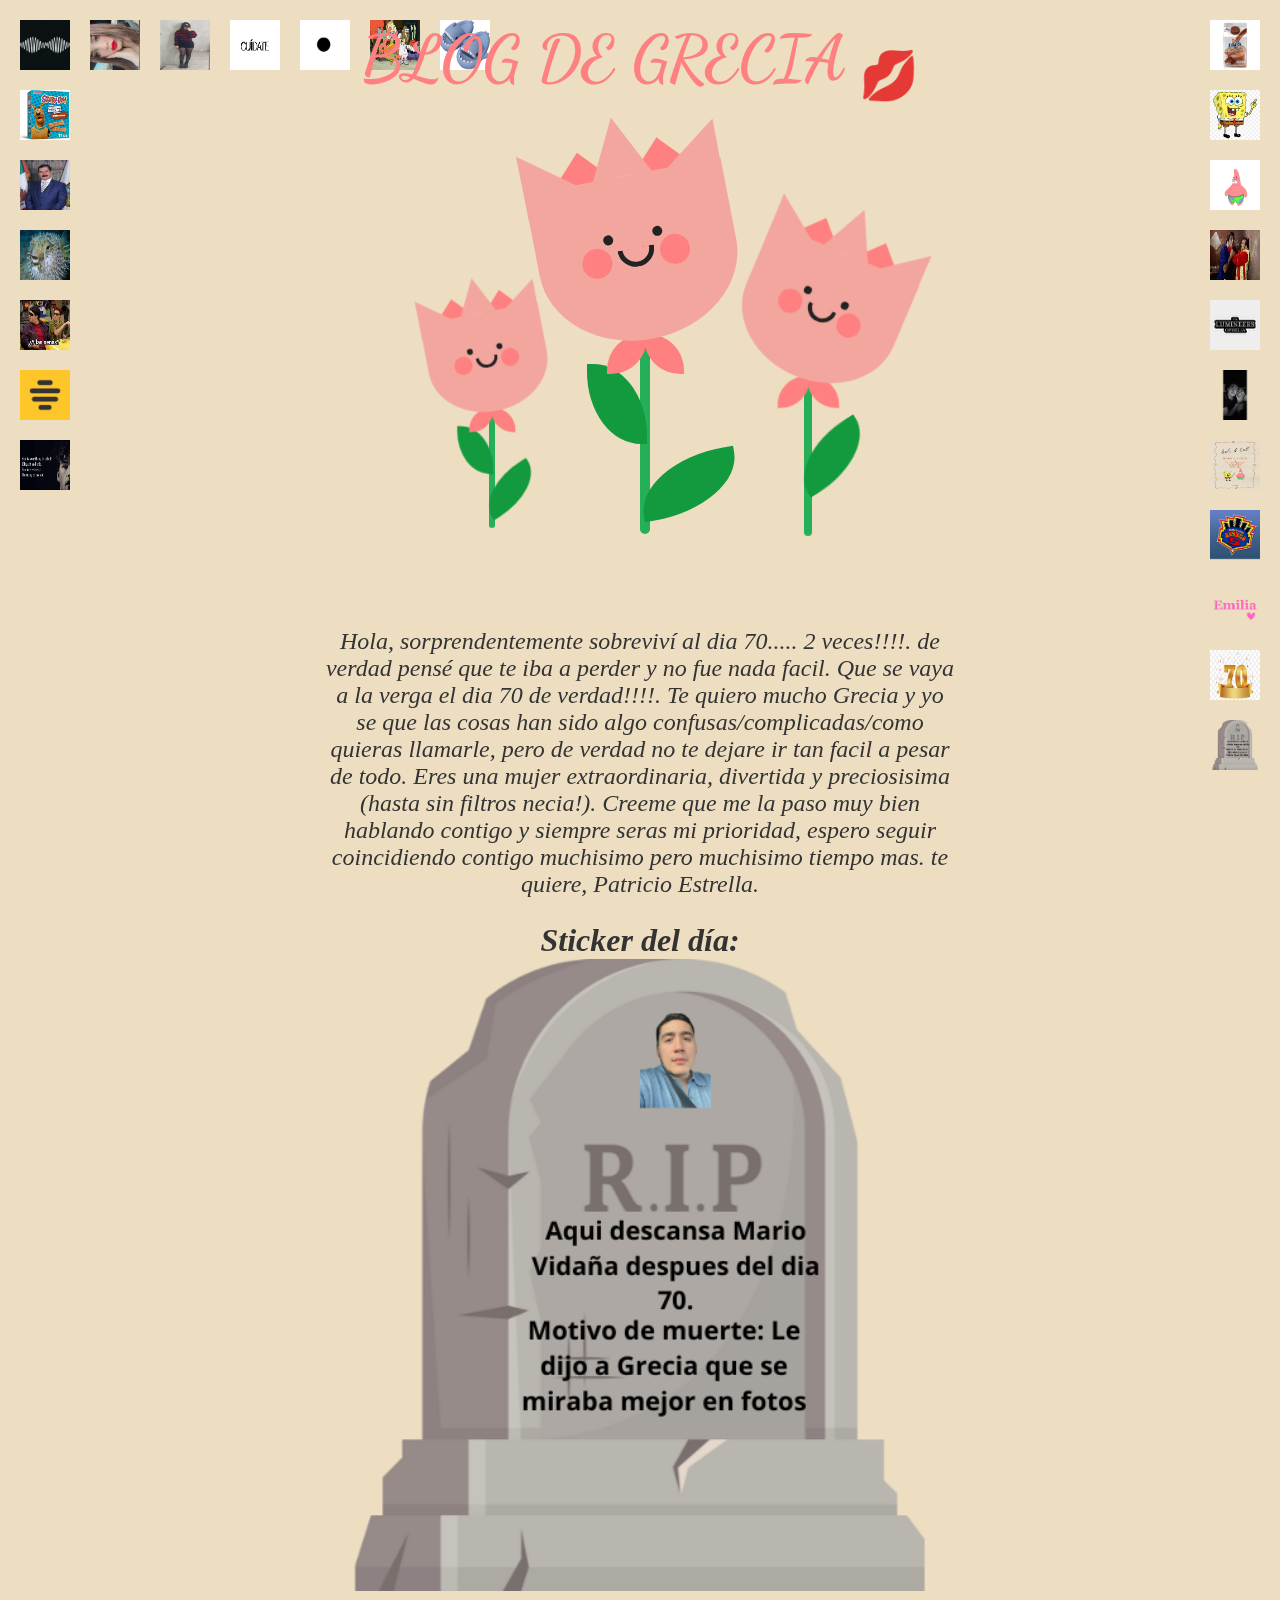
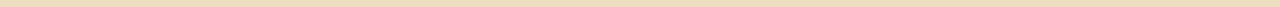
==== index.html @ d04e794a "cambios" ====
<!DOCTYPE html>
<html lang="es">
  <head>
    <meta charset="UTF-8" />
    <meta name="viewport" content="width=device-width, initial-scale=1.0" />
    <title>Tulipanes para ti</title>
    <link rel="stylesheet" href="tulips.css" />
    <link
      href="https://fonts.googleapis.com/css2?family=Dancing+Script:wght@700&display=swap"
      rel="stylesheet"
    />
    <script>
      // Cargar el mensaje dinámico
      fetch("mensaje.txt")
        .then((response) => response.text())
        .then((text) => {
          document.getElementById("mensaje").innerHTML = `<em>${text}</em>`;
        });

      // Cargar el sticker del día

      // Posicionar stickers decorativos aleatoriamente
      window.onload = () => {
        const stickersContainer = document.getElementById(
          "decorative-stickers"
        );
        const totalStickers = 25; // Número total de stickers

        // Función para distribuir las imágenes en los márgenes
        function distribuirStickers() {
          const marginSize = 20; // Tamaño del margen en píxeles
          const stickerSize = 50; // Tamaño de los stickers en píxeles

          for (let i = 1; i <= totalStickers; i++) {
            const sticker = document.createElement("img");
            sticker.src = `stickers/sticker${i}.png`; // Genera el nombre del archivo
            sticker.classList.add("decorative-sticker");

            // Calcular la posición
            if (i <= 7) {
              // Margen superior
              sticker.style.top = `${marginSize}px`;
              sticker.style.left = `${
                marginSize + (i - 1) * (stickerSize + marginSize)
              }px`;
            } else if (i <= 14) {
              // Margen izquierdo
              sticker.style.top = `${
                marginSize + (i - 8) * (stickerSize + marginSize)
              }px`;
              sticker.style.left = `${marginSize}px`;
            } else {
              // Margen derecho
              sticker.style.top = `${
                marginSize + (i - 15) * (stickerSize + marginSize)
              }px`;
              sticker.style.left = `calc(100% - ${marginSize + stickerSize}px)`;
            }

            stickersContainer.appendChild(sticker);
          }
        }

        distribuirStickers();
      };
    </script>
  </head>
  <body>
    <!-- Título y beso -->
    <div class="header">
      <h1>BLOG DE GRECIA</h1>
      <span class="kiss">💋</span>
    </div>

    <!-- Contenedor de decoraciones -->
    <div id="decorative-stickers"></div>
    <div class="container">
      <!-- Tulipán principal -->
      <div class="tulip">
        <div class="stem">
          <div class="tulipHead">
            <div class="tulipHair lightTulip lightTulip-1"></div>
            <div class="tulipHair darkTulip darkTulip-1"></div>
            <div class="tulipHair lightTulip lightTulip-2"></div>
            <div class="tulipHair darkTulip darkTulip-2"></div>
            <div class="tulipHair lightTulip lightTulip-3"></div>
            <div class="tulipFace">
              <div class="leftEye tulipEyes"></div>
              <div class="rightEye tulipEyes"></div>
              <div class="tulipSmile"></div>
              <div class="leftBlush tulipBlush"></div>
              <div class="rightBlush tulipBlush"></div>
            </div>
          </div>
          <div class="rightTulipLeaf tulipLeaf leaf"></div>
          <div class="leftTulipLeaf tulipLeaf leaf"></div>
          <div class="rightStemLeaf stemLeaf leaf"></div>
          <div class="leftStemLeaf stemLeaf leaf"></div>
        </div>
      </div>

      <!-- Tulipán izquierdo -->
      <div class="leftBabyTulip tulip">
        <div class="stem">
          <div class="tulipHead">
            <div class="tulipHair lightTulip lightTulip-1"></div>
            <div class="tulipHair darkTulip darkTulip-1"></div>
            <div class="tulipHair lightTulip lightTulip-2"></div>
            <div class="tulipHair darkTulip darkTulip-2"></div>
            <div class="tulipHair lightTulip lightTulip-3"></div>
            <div class="tulipFace">
              <div class="leftEye tulipEyes"></div>
              <div class="rightEye tulipEyes"></div>
              <div class="tulipSmile"></div>
              <div class="leftBlush tulipBlush"></div>
              <div class="rightBlush tulipBlush"></div>
            </div>
          </div>
          <div class="rightTulipLeaf tulipLeaf leaf"></div>
          <div class="leftTulipLeaf tulipLeaf leaf"></div>
          <div class="rightStemLeaf stemLeaf leaf"></div>
          <div class="leftStemLeaf stemLeaf leaf"></div>
        </div>
      </div>

      <!-- Tulipán derecho -->
      <div class="rightBabyTulip tulip">
        <div class="stem">
          <div class="tulipHead">
            <div class="tulipHair lightTulip lightTulip-1"></div>
            <div class="tulipHair darkTulip darkTulip-1"></div>
            <div class="tulipHair lightTulip lightTulip-2"></div>
            <div class="tulipHair darkTulip darkTulip-2"></div>
            <div class="tulipHair lightTulip lightTulip-3"></div>
            <div class="tulipFace">
              <div class="leftEye tulipEyes"></div>
              <div class="rightEye tulipEyes"></div>
              <div class="tulipSmile"></div>
              <div class="leftBlush tulipBlush"></div>
              <div class="rightBlush tulipBlush"></div>
            </div>
          </div>
          <div class="rightTulipLeaf tulipLeaf leaf"></div>
          <div class="leftTulipLeaf tulipLeaf leaf"></div>
          <div class="rightStemLeaf stemLeaf leaf"></div>
          <div class="leftStemLeaf stemLeaf leaf"></div>
        </div>
      </div>
    </div>

    <!-- Mensaje para tu novia -->
    <div class="message-container">
      <div class="message">
        <p id="mensaje"></p>
      </div>
    </div>
    <div class="sticker-container">
      <div class="sticker">
        <div>
          <em>Sticker del día:</em>
        </div>
        <div>
          <img
            src="SDD.png"
            alt="sticker-del-dia"
            class="sdd"
            id="sticker-img"
          />
        </div>
      </div>
    </div>
  </body>
</html>
---- tulips.css ----
@charset "UTF-8";
* {
  box-sizing: border-box;
}

body {
  background-color: #eddec1;
  font-family: Georgia, "Times New Roman", Times, serif;
}

.container {
  position: relative;
  width: 200px;
  height: 400px;
  margin: 0 auto;
}

.tulip {
  width: 10px;
  height: 400px;
  margin: 30px 100px;
  float: left;
  animation: sway 3s infinite ease-in-out;
}

.leftBabyTulip {
  transform: scale(0.6);
  left: -153px;
  top: 74px;
}
.leftBabyTulip .rightStemLeaf {
  top: 105px;
  transform: rotate(-32deg);
  left: -15px;
}
.leftBabyTulip leftStemLeaf {
  transform: scale(0.7) rotate(90deg);
  left: -54px;
}

.rightBabyTulip {
  transform: scale(0.8);
  left: 163px;
  top: 42px;
}
.rightBabyTulip .tulipHead {
  transform: rotate(23deg);
  left: -80px;
}
.rightBabyTulip .leftStemLeaf {
  visibility: hidden;
}
.rightBabyTulip .rightStemLeaf {
  top: 70px;
  transform: rotate(-32deg);
  left: -15px;
}

.tulip,
.stem,
.stemLeaf,
.tulipHead,
.tulipLeaf,
.tulipHair,
.tulipEyes,
.tulipSmile,
.tulipBlush {
  position: absolute;
}

.stem {
  height: 200px;
  width: 10px;
  border-radius: 50px;
  background-color: #25af59;
  left: 50%;
  bottom: 0;
  transform: translateX(-50%);
  z-index: 0;
}

.stemLeaf {
  background-color: #139a3e;
  width: 60px;
  height: 60px;
}

.leaf {
  border-radius: 90% 0 90% 0;
}

.rightStemLeaf {
  top: 60%;
  width: 100px;
  transform: rotate(-10deg);
  left: -1px;
}

.leftStemLeaf {
  top: 20%;
  width: 80px;
  transform: rotate(90deg);
  left: -63px;
  z-index: -2;
}

.tulipHead {
  top: -159px;
  left: -102px;
  background-color: #f3a69e;
  width: 200px;
  height: 165px;
  border-radius: 0 0 50% 50%;
  z-index: 0;
  transform: rotate(-11deg);
}

.tulipLeaf {
  background-color: #ff8081;
  width: 40px;
  height: 40px;
  z-index: -1;
}

.rightTulipLeaf {
  transform: rotate(90deg);
  left: 4px;
}

.leftTulipLeaf {
  left: -33px;
}

.tulipHair {
  width: 0;
  height: 0;
  top: -60px;
  border-left: 30px solid transparent;
  border-right: 30px solid transparent;
  border-bottom: 60px solid #f3a69e;
}

.lightTulip {
  border-bottom: 60px solid #f3a69e;
}

.darkTulip {
  border-bottom: 60px solid #ff8081;
  border-bottom: 32px solid #ff8081;
  top: -32px;
  z-index: -1;
}

.darkTulip-1 {
  left: 30px;
}

.darkTulip-2 {
  left: 110.7px;
}

.lightTulip-1 {
  transform: rotate(-27deg);
  top: -43px;
  left: -17px;
}

.lightTulip-2 {
  left: 70px;
}

.lightTulip-3 {
  transform: rotate(27deg);
  top: -43px;
  left: 156px;
}

.tulipEyes {
  width: 10px;
  height: 10px;
  border-radius: 50%;
  background-color: #222;
  top: 55px;
}

.leftEye {
  left: 69px;
}

.rightEye {
  left: 119px;
}

.tulipSmile {
  width: 37px;
  height: 18.5px;
  border-top-left-radius: 100px;
  border-top-right-radius: 100px;
  border: 5px solid #222;
  transform: rotate(180deg);
  top: 73px;
  left: 81px;
  border-bottom: 0;
}

.tulipBlush {
  border-radius: 50%;
  background-color: #ff8081;
  width: 30px;
  height: 30px;
}

.leftBlush {
  top: 66px;
  left: 44px;
}

.rightBlush {
  top: 66px;
  left: 123px;
}

.message-container {
  display: flex;
  justify-content: center;
  align-items: center;
  margin-top: 100px;
}

.message {
  text-align: center;
  font-size: 1.5em;
  color: #333;
  font-style: italic;
  width: 50%;
}

.sticker-container {
  display: flex;
  flex-direction: column;
  justify-content: center;
  align-items: center;
  margin: 0;
}

.sticker {
  margin: 0;
  text-align: center;
  font-size: 2em;
  color: #333;
  width: 50%;
  font-weight: 700;
}

.sdd {
  width: 100%;
  margin: 0;
}

.header {
  text-align: center;
  margin-top: 20px;
}

.header h1 {
  font-size: 4em;
  font-family: "Dancing Script", cursive; /* Usa una fuente bonita */
  color: #ff8081;
  display: inline-block;
  margin: 0;
}

.kiss {
  font-size: 3em;
  margin-left: 10px;
  vertical-align: middle;
}

/* Estilos para las decoraciones */
#decorative-stickers {
  position: fixed;
  top: 0;
  left: 0;
  width: 100%;
  height: 100%;
  pointer-events: none; /* Para que no interfieran con los clics */
  z-index: -1; /* Para que estén detrás del contenido */
}

.decorative-sticker {
  position: absolute;
  width: 50px; /* Tamaño de los stickers */
  height: 50px;
  animation: float 5s infinite ease-in-out;
}

@keyframes float {
  0%, 100% {
    transform: translateY(0);
  }
  50% {
    transform: translateY(-10px);
  }
}
@keyframes sway {
  0%, 100% {
    transform: rotate(-2deg);
  }
  50% {
    transform: rotate(2deg);
  }
}
@media (max-width: 800px) {
  .container {
    position: relative;
    width: 200px;
    height: 400px;
    margin: 0 auto;
    transform: scale(0.6); /* Reduce el tamaño del bouquet */
  }
  .message-container {
    display: flex;
    justify-content: center;
    align-items: center;
    margin-top: 20px;
  }
  .message {
    font-size: 1.1em; /* Reduce el tamaño del texto */
    width: 80%; /* Hace que el texto ocupe más espacio */
  }
  .sticker {
    font-size: 1.1em; /* Reduce el tamaño del texto */
    width: 80%; /* Hace que el texto ocupe más espacio */
  }
  .header h1 {
    font-size: 2.5em;
  }
  .kiss {
    font-size: 2em;
  }
  .decorative-sticker {
    width: 30px;
    height: 30px;
  }
}/*# sourceMappingURL=tulips.css.map */
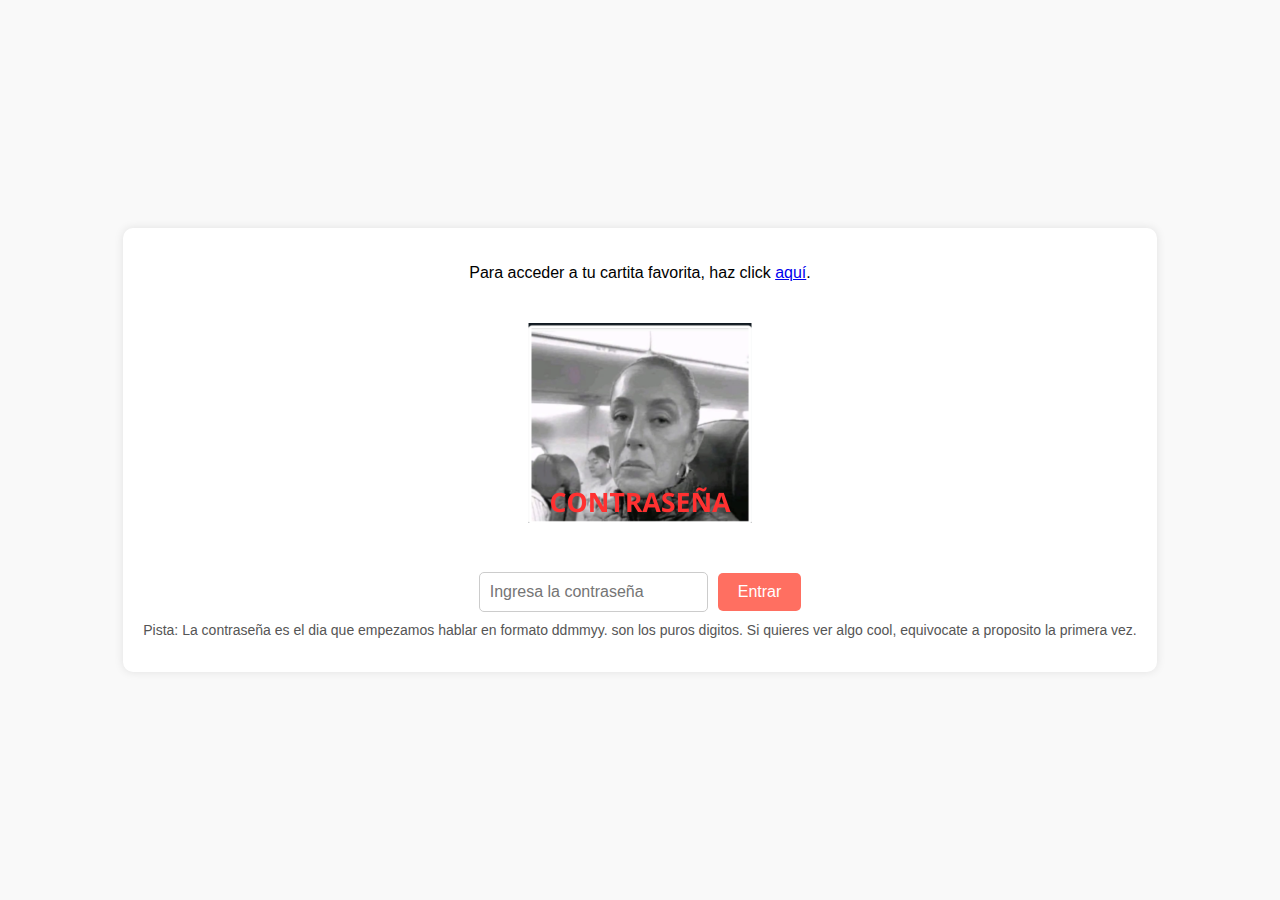
==== commit c9c3b15a: "nuevo formato dia 15" ====
--- a/index.html
+++ b/index.html
@@ -3,171 +3,141 @@
   <head>
     <meta charset="UTF-8" />
     <meta name="viewport" content="width=device-width, initial-scale=1.0" />
-    <title>Tulipanes para ti</title>
-    <link rel="stylesheet" href="tulips.css" />
-    <link
-      href="https://fonts.googleapis.com/css2?family=Dancing+Script:wght@700&display=swap"
-      rel="stylesheet"
-    />
-    <script>
-      // Cargar el mensaje dinámico
-      fetch("mensaje.txt")
-        .then((response) => response.text())
-        .then((text) => {
-          document.getElementById("mensaje").innerHTML = `<em>${text}</em>`;
-        });
+    <title>Login - Blog de Grecia</title>
+    <link rel="stylesheet" href="style.css" />
+  </head>
+  <style>
+    body {
+      margin: 0;
+      padding: 0;
+      display: flex;
+      justify-content: center;
+      align-items: center;
+      height: 100vh;
+      background-color: #f9f9f9;
+      font-family: Arial, sans-serif;
+    }
 
-      // Cargar el sticker del día
+    .login-container {
+      text-align: center;
+      background-color: #fff;
+      padding: 20px;
+      border-radius: 10px;
+      box-shadow: 0 0 10px rgba(0, 0, 0, 0.1);
+    }
 
-      // Posicionar stickers decorativos aleatoriamente
-      window.onload = () => {
-        const stickersContainer = document.getElementById(
-          "decorative-stickers"
-        );
-        const totalStickers = 25; // Número total de stickers
+    .login-image {
+      width: 250px;
+      height: auto;
+      margin-bottom: 20px;
+    }
 
-        // Función para distribuir las imágenes en los márgenes
-        function distribuirStickers() {
-          const marginSize = 20; // Tamaño del margen en píxeles
-          const stickerSize = 50; // Tamaño de los stickers en píxeles
+    .password-container {
+      display: flex;
+      justify-content: center;
+      align-items: center;
+      gap: 10px;
+    }
 
-          for (let i = 1; i <= totalStickers; i++) {
-            const sticker = document.createElement("img");
-            sticker.src = `stickers/sticker${i}.png`; // Genera el nombre del archivo
-            sticker.classList.add("decorative-sticker");
+    #password-input {
+      padding: 10px;
+      border: 1px solid #ccc;
+      border-radius: 5px;
+      font-size: 16px;
+    }
 
-            // Calcular la posición
-            if (i <= 7) {
-              // Margen superior
-              sticker.style.top = `${marginSize}px`;
-              sticker.style.left = `${
-                marginSize + (i - 1) * (stickerSize + marginSize)
-              }px`;
-            } else if (i <= 14) {
-              // Margen izquierdo
-              sticker.style.top = `${
-                marginSize + (i - 8) * (stickerSize + marginSize)
-              }px`;
-              sticker.style.left = `${marginSize}px`;
-            } else {
-              // Margen derecho
-              sticker.style.top = `${
-                marginSize + (i - 15) * (stickerSize + marginSize)
-              }px`;
-              sticker.style.left = `calc(100% - ${marginSize + stickerSize}px)`;
-            }
+    #login-button {
+      padding: 10px 20px;
+      background-color: #ff6f61;
+      color: white;
+      border: none;
+      border-radius: 5px;
+      cursor: pointer;
+      font-size: 16px;
+    }
 
-            stickersContainer.appendChild(sticker);
-          }
-        }
+    #login-button:hover {
+      background-color: #ff4a3d;
+    }
 
-        distribuirStickers();
-      };
-    </script>
-  </head>
+    .hint-text {
+      margin-top: 10px;
+      font-size: 14px;
+      color: #555;
+    }
+  </style>
   <body>
-    <!-- Título y beso -->
-    <div class="header">
-      <h1>BLOG DE GRECIA</h1>
-      <span class="kiss">💋</span>
+    <div class="login-container">
+      <div class="cartita-link-container">
+        <p>
+          Para acceder a tu cartita favorita, haz click
+          <a href="cartita.html">aquí</a>.
+        </p>
+      </div>
+      <!-- Imagen de login -->
+      <img src="password.png" alt="Login Image" class="login-image" />
+
+      <!-- Campo de contraseña -->
+      <div class="password-container">
+        <input
+          type="password"
+          id="password-input"
+          placeholder="Ingresa la contraseña"
+        />
+        <button id="login-button">Entrar</button>
+      </div>
+
+      <!-- Pista -->
+      <p id="hint" class="hint-text"></p>
     </div>
 
-    <!-- Contenedor de decoraciones -->
-    <div id="decorative-stickers"></div>
-    <div class="container">
-      <!-- Tulipán principal -->
-      <div class="tulip">
-        <div class="stem">
-          <div class="tulipHead">
-            <div class="tulipHair lightTulip lightTulip-1"></div>
-            <div class="tulipHair darkTulip darkTulip-1"></div>
-            <div class="tulipHair lightTulip lightTulip-2"></div>
-            <div class="tulipHair darkTulip darkTulip-2"></div>
-            <div class="tulipHair lightTulip lightTulip-3"></div>
-            <div class="tulipFace">
-              <div class="leftEye tulipEyes"></div>
-              <div class="rightEye tulipEyes"></div>
-              <div class="tulipSmile"></div>
-              <div class="leftBlush tulipBlush"></div>
-              <div class="rightBlush tulipBlush"></div>
-            </div>
-          </div>
-          <div class="rightTulipLeaf tulipLeaf leaf"></div>
-          <div class="leftTulipLeaf tulipLeaf leaf"></div>
-          <div class="rightStemLeaf stemLeaf leaf"></div>
-          <div class="leftStemLeaf stemLeaf leaf"></div>
-        </div>
-      </div>
+    <script>
+      // Función para cargar la contraseña y la pista desde archivos .txt
+      async function loadPasswordAndHint() {
+        try {
+          const passwordResponse = await fetch("password.txt");
+          const hintResponse = await fetch("hint.txt");
 
-      <!-- Tulipán izquierdo -->
-      <div class="leftBabyTulip tulip">
-        <div class="stem">
-          <div class="tulipHead">
-            <div class="tulipHair lightTulip lightTulip-1"></div>
-            <div class="tulipHair darkTulip darkTulip-1"></div>
-            <div class="tulipHair lightTulip lightTulip-2"></div>
-            <div class="tulipHair darkTulip darkTulip-2"></div>
-            <div class="tulipHair lightTulip lightTulip-3"></div>
-            <div class="tulipFace">
-              <div class="leftEye tulipEyes"></div>
-              <div class="rightEye tulipEyes"></div>
-              <div class="tulipSmile"></div>
-              <div class="leftBlush tulipBlush"></div>
-              <div class="rightBlush tulipBlush"></div>
-            </div>
-          </div>
-          <div class="rightTulipLeaf tulipLeaf leaf"></div>
-          <div class="leftTulipLeaf tulipLeaf leaf"></div>
-          <div class="rightStemLeaf stemLeaf leaf"></div>
-          <div class="leftStemLeaf stemLeaf leaf"></div>
-        </div>
-      </div>
+          if (!passwordResponse.ok || !hintResponse.ok) {
+            throw new Error("Error al cargar los archivos");
+          }
 
-      <!-- Tulipán derecho -->
-      <div class="rightBabyTulip tulip">
-        <div class="stem">
-          <div class="tulipHead">
-            <div class="tulipHair lightTulip lightTulip-1"></div>
-            <div class="tulipHair darkTulip darkTulip-1"></div>
-            <div class="tulipHair lightTulip lightTulip-2"></div>
-            <div class="tulipHair darkTulip darkTulip-2"></div>
-            <div class="tulipHair lightTulip lightTulip-3"></div>
-            <div class="tulipFace">
-              <div class="leftEye tulipEyes"></div>
-              <div class="rightEye tulipEyes"></div>
-              <div class="tulipSmile"></div>
-              <div class="leftBlush tulipBlush"></div>
-              <div class="rightBlush tulipBlush"></div>
-            </div>
-          </div>
-          <div class="rightTulipLeaf tulipLeaf leaf"></div>
-          <div class="leftTulipLeaf tulipLeaf leaf"></div>
-          <div class="rightStemLeaf stemLeaf leaf"></div>
-          <div class="leftStemLeaf stemLeaf leaf"></div>
-        </div>
-      </div>
-    </div>
+          const password = await passwordResponse.text();
+          const hint = await hintResponse.text();
 
-    <!-- Mensaje para tu novia -->
-    <div class="message-container">
-      <div class="message">
-        <p id="mensaje"></p>
-      </div>
-    </div>
-    <div class="sticker-container">
-      <div class="sticker">
-        <div>
-          <em>Sticker del día:</em>
-        </div>
-        <div>
-          <img
-            src="SDD.png"
-            alt="sticker-del-dia"
-            class="sdd"
-            id="sticker-img"
-          />
-        </div>
-      </div>
-    </div>
+          return { password: password.trim(), hint: hint.trim() };
+        } catch (error) {
+          console.error("Error:", error);
+          return { password: "", hint: "" };
+        }
+      }
+
+      // Función para validar la contraseña
+      async function validatePassword() {
+        const passwordInput = document.getElementById("password-input").value;
+        const { password, hint } = await loadPasswordAndHint();
+        const loginImage = document.querySelector(".login-image"); // Selecciona la imagen de login
+
+        if (passwordInput === password) {
+          window.location.href = "blog.html"; // Redirigir a la página principal
+        } else {
+          loginImage.src = "incorrect.png"; // Cambiar la imagen a "incorrect.png"
+        }
+      }
+
+      // Cargar la pista al iniciar la página
+      async function loadHint() {
+        const { hint } = await loadPasswordAndHint();
+        document.getElementById("hint").textContent = `Pista: ${hint}`;
+      }
+
+      // Evento para el botón de login
+      document
+        .getElementById("login-button")
+        .addEventListener("click", validatePassword);
+
+      // Cargar la pista al cargar la página
+      window.onload = loadHint;
+    </script>
   </body>
 </html>
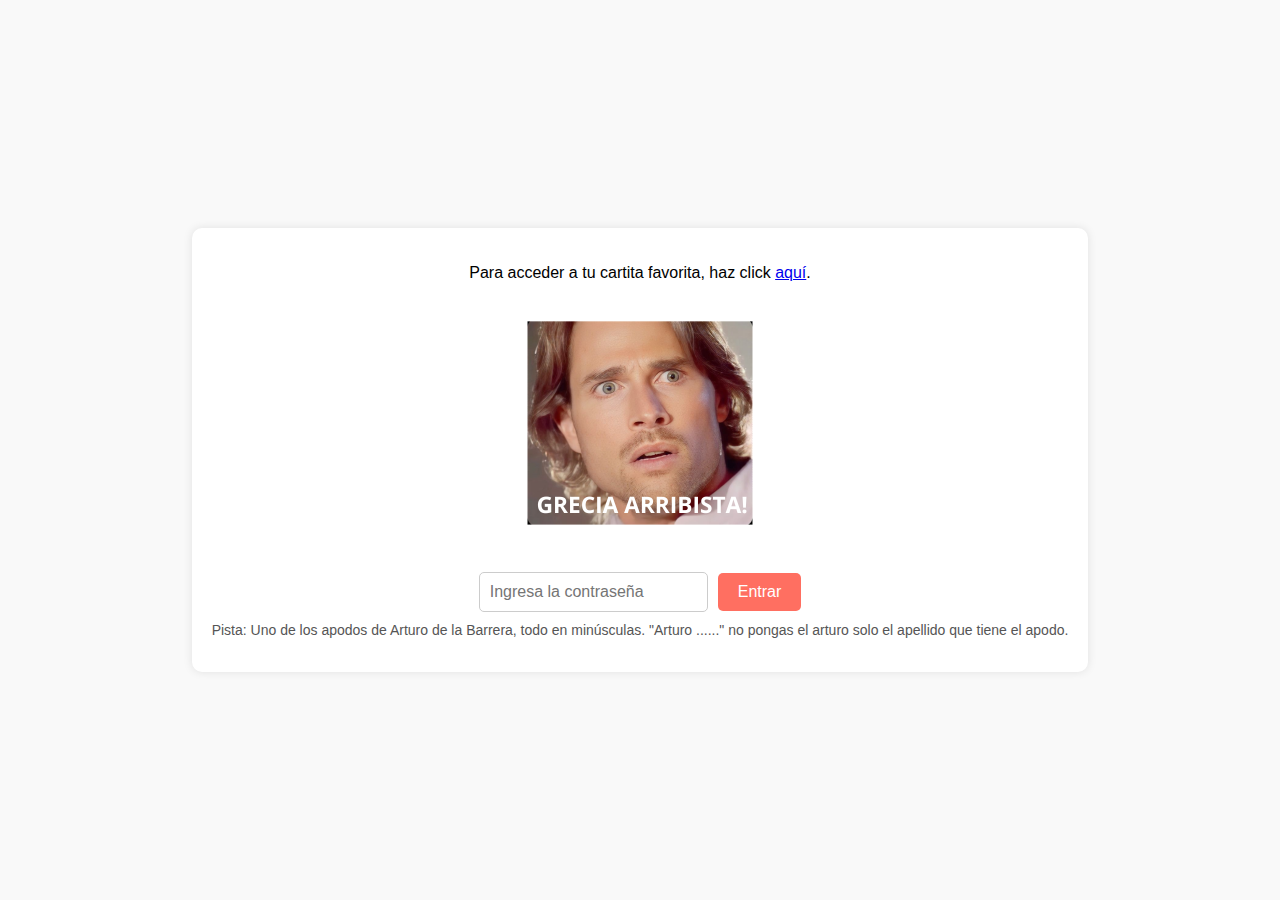
==== commit f49c160b: "dia 16 sabado" ====
--- a/index.html
+++ b/index.html
@@ -80,7 +80,7 @@
       <!-- Campo de contraseña -->
       <div class="password-container">
         <input
-          type="password"
+          type="text"
           id="password-input"
           placeholder="Ingresa la contraseña"
         />
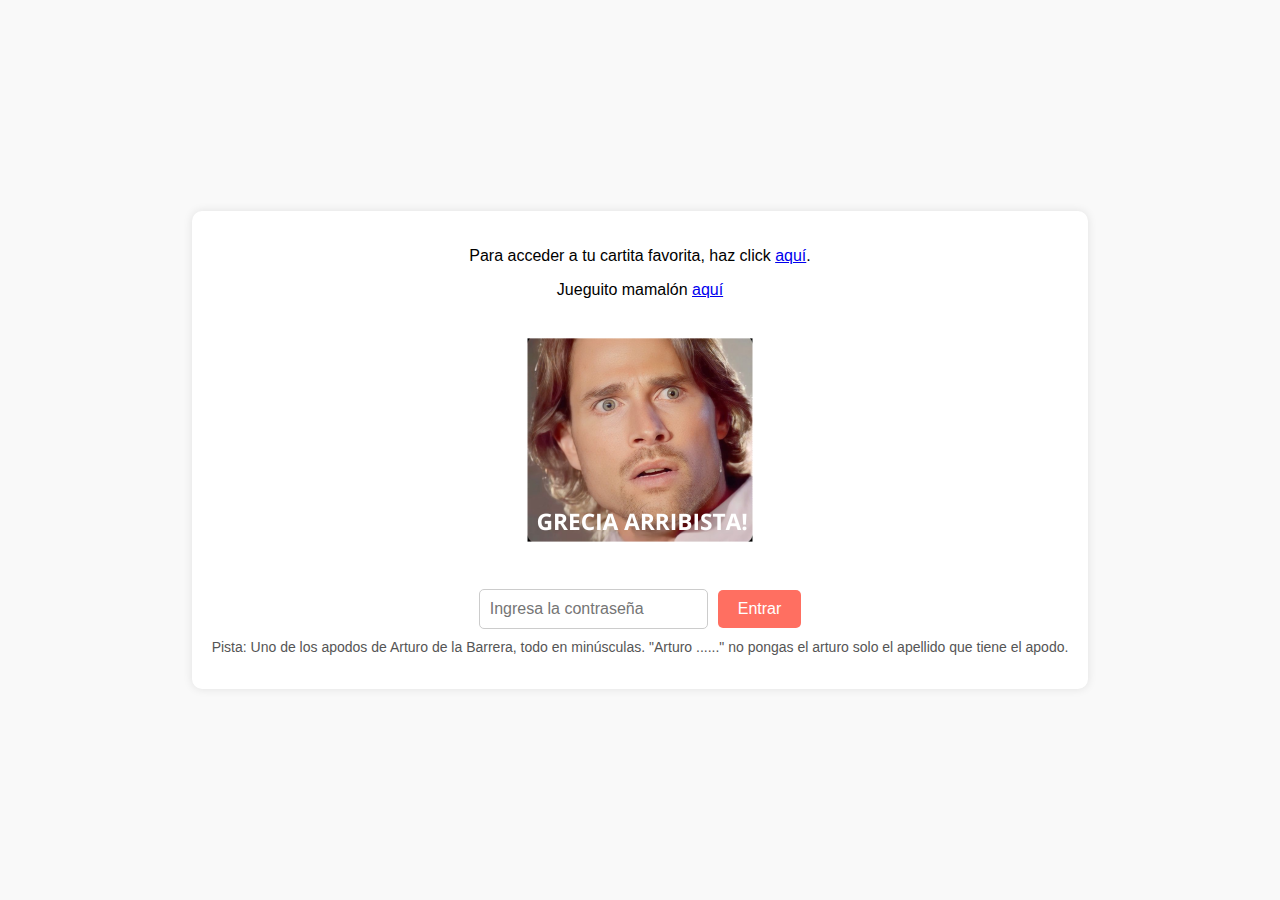
==== commit 3c836be3: "juego mamalon" ====
--- a/index.html
+++ b/index.html
@@ -73,6 +73,7 @@
           Para acceder a tu cartita favorita, haz click
           <a href="cartita.html">aquí</a>.
         </p>
+        <p>Jueguito mamalón <a href="juego.html">aquí</a></p>
       </div>
       <!-- Imagen de login -->
       <img src="password.png" alt="Login Image" class="login-image" />
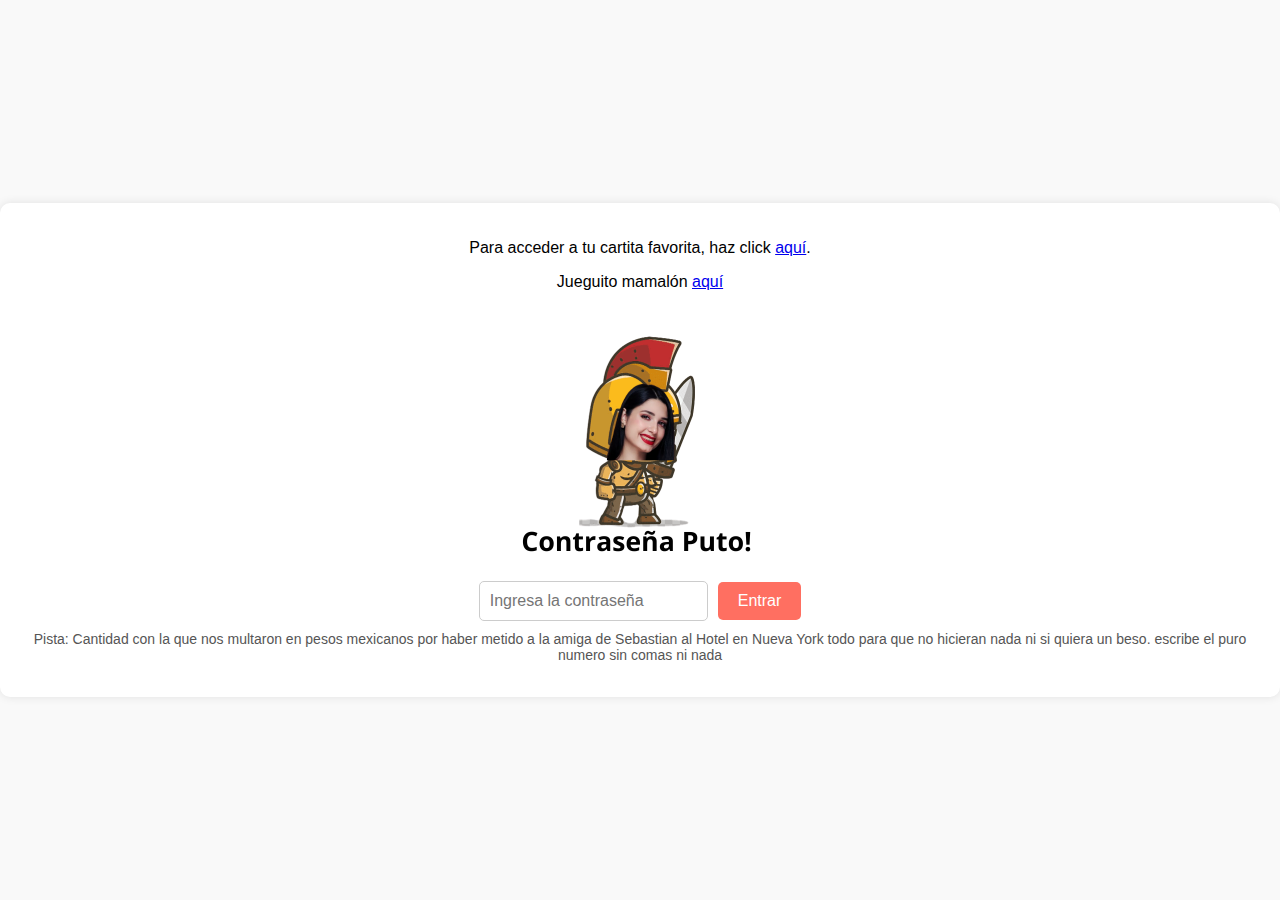
==== commit 6fda104a: "cambios formato png mayusculas" ====
--- a/index.html
+++ b/index.html
@@ -76,7 +76,7 @@
         <p>Jueguito mamalón <a href="juego.html">aquí</a></p>
       </div>
       <!-- Imagen de login -->
-      <img src="password.png" alt="Login Image" class="login-image" />
+      <img src="password.PNG" alt="Login Image" class="login-image" />
 
       <!-- Campo de contraseña -->
       <div class="password-container">
@@ -122,7 +122,7 @@
         if (passwordInput === password) {
           window.location.href = "blog.html"; // Redirigir a la página principal
         } else {
-          loginImage.src = "incorrect.png"; // Cambiar la imagen a "incorrect.png"
+          loginImage.src = "Incorrect.png"; // Cambiar la imagen a "incorrect.png"
         }
       }
 
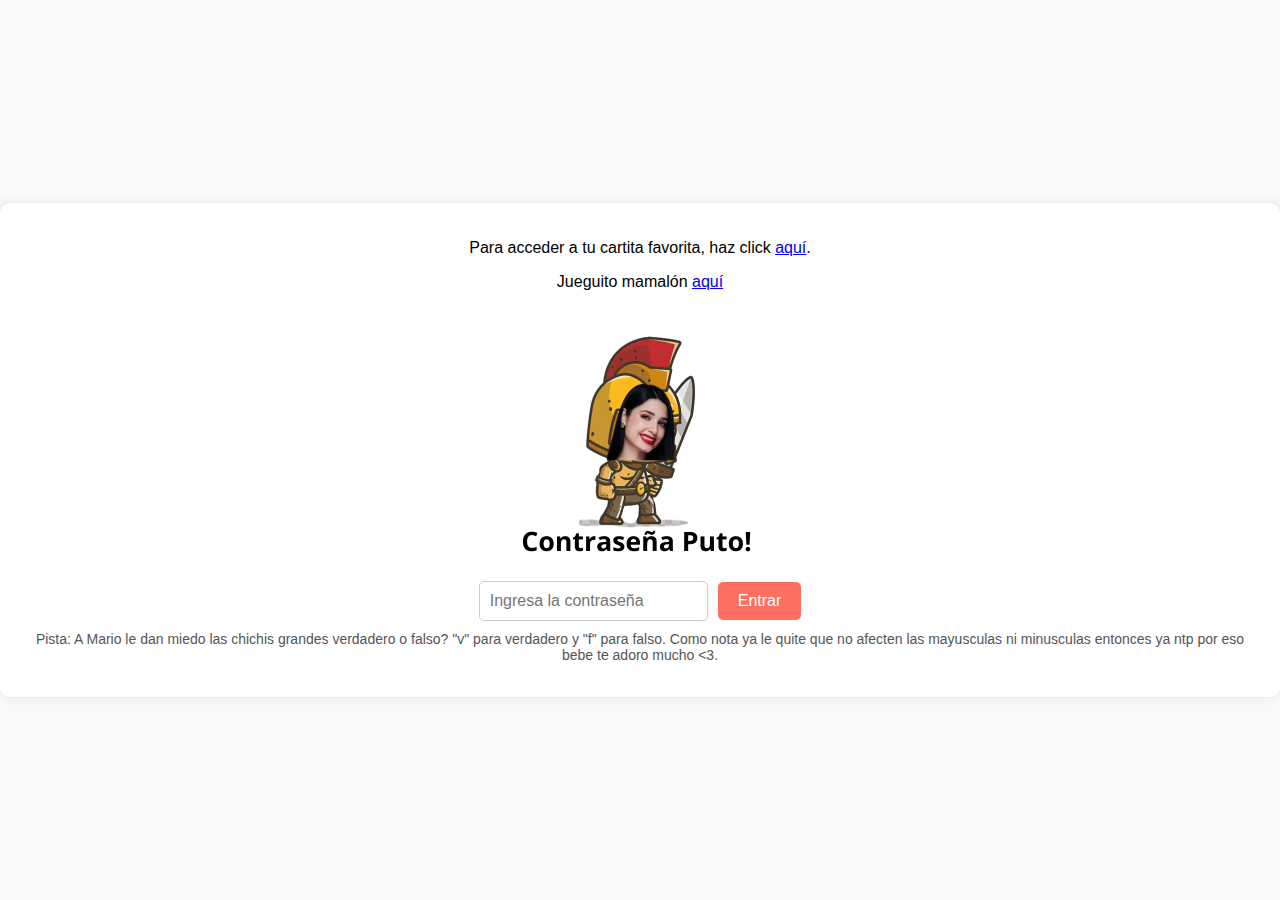
==== commit 093b7c38: "fdasf" ====
--- a/index.html
+++ b/index.html
@@ -106,7 +106,10 @@
           const password = await passwordResponse.text();
           const hint = await hintResponse.text();
 
-          return { password: password.trim(), hint: hint.trim() };
+          return {
+            password: password.trim().toLowerCase(),
+            hint: hint.trim(),
+          };
         } catch (error) {
           console.error("Error:", error);
           return { password: "", hint: "" };
@@ -115,7 +118,9 @@
 
       // Función para validar la contraseña
       async function validatePassword() {
-        const passwordInput = document.getElementById("password-input").value;
+        const passwordInput = document
+          .getElementById("password-input")
+          .value.toLowerCase();
         const { password, hint } = await loadPasswordAndHint();
         const loginImage = document.querySelector(".login-image"); // Selecciona la imagen de login
 
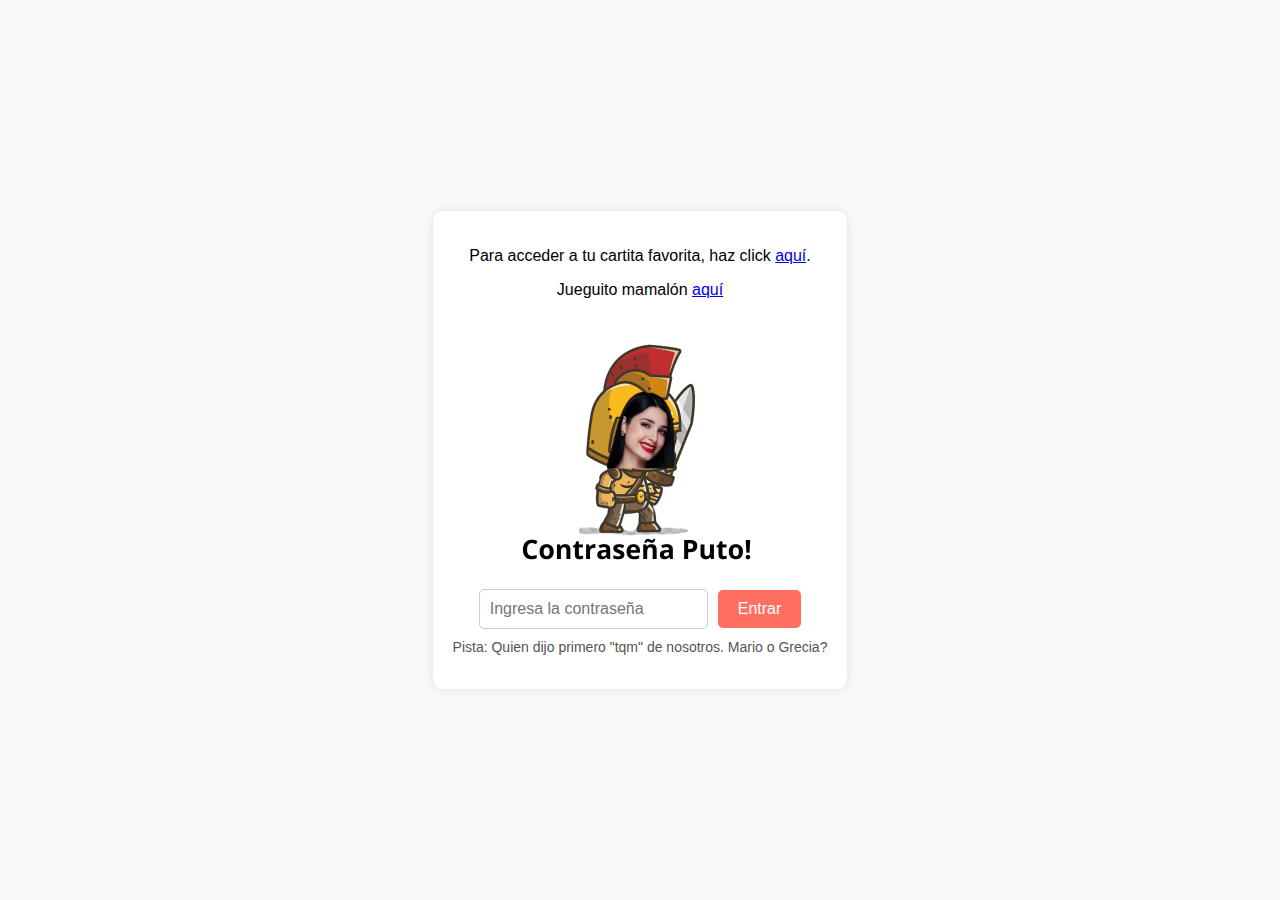
==== commit 19bf56ea: "sdafdsafsa" ====
--- a/index.html
+++ b/index.html
@@ -120,7 +120,8 @@
       async function validatePassword() {
         const passwordInput = document
           .getElementById("password-input")
-          .value.toLowerCase();
+          .value.toLowerCase()
+          .trim();
         const { password, hint } = await loadPasswordAndHint();
         const loginImage = document.querySelector(".login-image"); // Selecciona la imagen de login
 
